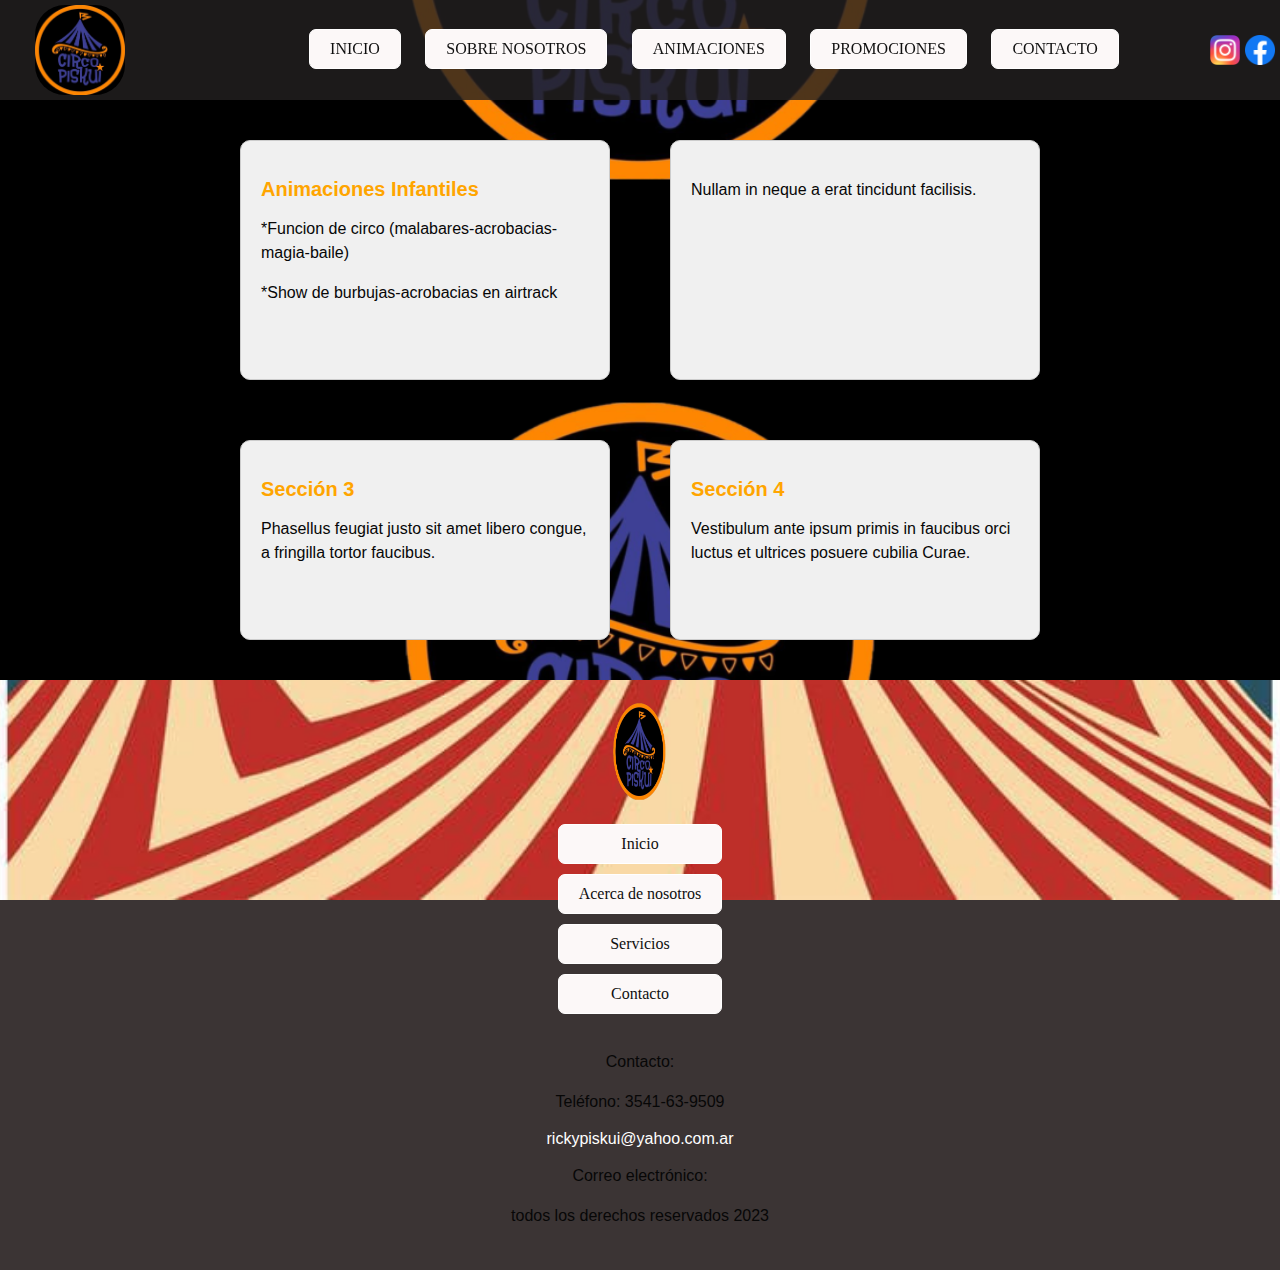
==== pages/conocemas.html @ f5c19840 "add pages img css and index file" ====
<!DOCTYPE html>
<html lang="en">
<head>
    <meta charset="UTF-8">
    <meta name="viewport" content="width=device-width, initial-scale=1.0">
    <title>Document</title>
    <link rel="stylesheet" href="../css/styles.css">
</head>
<body>
    <header class="header">
        <img class="logo" src="../img/circo.PNG" alt="Circo PISKUI">
        <nav class="header__nav">
             <label for=""></label>
            
            <ul class="header__nav__ul">
                <li class="header__nav__ul__li"><a href="../index.html">INICIO</a></li>
                <li class="header__nav__ul_li"><a href="#">SOBRE NOSOTROS</a></li>
                <li class="header_nav_ul_li"><a class="header_nav_ul_li_a" href="#">ANIMACIONES</a></li>
                <li><a href="">PROMOCIONES</a></li>
                <li class="header_nav_ul_li"><a class="header_nav_ul_li_a" href="./pages/contacto.html">CONTACTO</a></li>
            </ul> 
               <div class="adentro">
            <a href="https://www.instagram.com/circopiskui/#" target="_blank">
                <img class="insta" src="../img/Instagram_logo_2016.svg.webp" alt="">
            </a>
            <a href="https://www.facebook.com/photo/?fbid=583159562571767&set=a.583159469238443&__tn__=%3C" target="_blank">
                <img class="face" src="../img/Facebook_f_logo_(2019).svg.png" alt="">
            </a>
              </div>  
        </nav>
    </header>
    <main> 

    <body class="grid1">
        <div class="grid-container">
            <!-- Sección 1 -->
            <div class="grid-item">
                <h2>Animaciones Infantiles</h2>
                 <p>*Funcion de circo (malabares-acrobacias-magia-baile) </p>
                <p>*Show de burbujas-acrobacias en airtrack</p>
            </div>
            
            <!-- Sección 2 -->
            <div class="grid-item">
                <h2></h2>
                <p>Nullam in neque a erat tincidunt facilisis.</p>
            </div>
            
            <!-- Sección 3 -->
            <div class="grid-item">
                <h2>Sección 3</h2>
                <p>Phasellus feugiat justo sit amet libero congue, a fringilla tortor faucibus.</p>
            </div>
            
            <!-- Sección 4 -->
            <div class="grid-item">
                <h2>Sección 4</h2>
                <p>Vestibulum ante ipsum primis in faucibus orci luctus et ultrices posuere cubilia Curae.</p>
            </div>
        </div>
    </main>
    <footer class="foter">
        <div class="footer-container">
          <div class="footer-logo">
            <img src="../img/circo sin bordes.png2.png" alt="Logo de tu empresa">
          </div>
          <div class="footer-links">
            <ul>
              <li><a href="#">Inicio</a></li>
              <li><a href="#">Acerca de nosotros</a></li>
              <li><a href="#">Servicios</a></li>
              <li><a href="#">Contacto</a></li>
            </ul>
          </div>
          <div class="footer-contact">
            <p>Contacto:</p>
            <p>Teléfono: 3541-63-9509</p>
                    rickypiskui@yahoo.com.ar
                    <p>Correo electrónico: </p>
             <p>todos los derechos reservados 2023</p>
          </div>
        </div>
        <div class="footer-social">
          <a href="#"><i class="fab fa-facebook"></i></a>
          <a href="#"><i class="fab fa-twitter"></i></a>
          <a href="#"><i class="fab fa-instagram"></i></a>
        </div>
      </footer>
</body>
</html>
---- css/styles.css ----
/* Estilos generales */
body {
    background-color: black;
    margin: 0;
    padding: 0;
    font-family: Arial, sans-serif;
    color: #fff;
}

.container {
    max-width: 1200px;
    margin: 0 auto;
    padding: 20px;
}

/* Encabezado */
header {
    background-color: rgba(35, 33, 33, 0.8);
    text-align: center;
    height: 100px;
    position: sticky;
    top: 0;
    z-index: 10;
}

.logo {
    max-width: 200px;
    width: 90px;
    height: 90px;
    border-radius: 30px;
    position: absolute;
    left: 35px;
    top: 50%;
    transform: translateY(-50%);
    z-index: 9;
}

nav {
    display: flex;
    align-items: center;
    justify-content: space-between;
    padding-top: 1%;
}

/* Redes sociales */
.insta, .face, .position1, .position2, .position3 {
    position: absolute;
    background-position: center center;
    background-size: cover;
    width: 30px;
    height: 30px;
}

.insta {
    right: 40px;
    top: 50%;
    transform: translateY(-50%);
}

.face {
    right: 5px;
    top: 50%;
    transform: translateY(-50%);
}

.position1 {
    background-image: url(../img/Instagram_logo_2016.svg.webp);
    left: 100px;
    bottom: 50px;
}

.position2 {
    background-image: url(../img/Facebook_f_logo_\(2019\).svg.png);
    left: 150px;
    bottom: 90px;
}

.position3 {
    background-image: url(../img/whatsapp-logo-transparent-free-png.webp);
    left: 45px;
    bottom: 135px;
}

/* Menú de navegación */
ul {
    list-style: none;
    padding: 0;
    text-align: center center;
    margin-left: 10%;
}

li {
    display: inline-block;
    margin-left: 20px;
    border: 1px solid white;
    padding: 10px 20px;
    border-radius: 7px;
    text-align: center center;
    background-color: rgb(252, 248, 248);

}

a {
    text-decoration: none;
    color: rgb(15, 15, 15);
    font-family: Cambria, Cochin, Georgia, Times, 'Times New Roman', serif;
    font-size: medium;
}

li:hover a {
    color: orange;
}

/* Sección de entrada */
video {
    width: 100%;
    height: auto;
}

/* Sección de introducción */
.intro {
    background-color: black;
    background-image: url(../img/WhatsApp\ Image\ 2023-09-02\ at\ 14.44.37.jpeg);
    background-repeat: no-repeat;
    background-attachment: fixed;
    height: 1100px;
    background-size: cover;
    text-align: center;
    font-size: xx-large;
    font-family: 'Roboto', sans-serif; ;
    padding-top: 100px; /* Espaciado superior para el contenido */
}
.intro1{
    font-family: 'Roboto', sans-serif;
    font-size: xx-large;
}
.textoprimero{
    color: #ccc;
}
/* Otras secciones */
.position4 {
    background-image: url(../img/aereo.jpeg);
    position: relative;
    background-position: center center;
    background-size: contain;
    background-repeat: no-repeat;
    height: 300px;
    width: 300px;
    transition: all 0.3s;
}


/* Sección de fotos */
.fotoss {
    display: flex;
    width: 100%;
    height: 30%;
    flex-wrap: wrap;
    justify-content: center;
    margin-top: 20px;
}

.imgg {
    width:0% ;
    flex-grow: 1;
    max-width: 300px;
    margin: 10px;
    object-fit: cover;
    opacity: 1;
    transition: transform 0.3s, filter 0.3s;
}

.imgg:hover {
    cursor: pointer;
    transform: scale(1.2);
    filter: contrast(120%);
}

/* Sección de videos */
.youtube {
   padding-bottom: 50%;

    width: 100%;
    height: 0;
    overflow: hidden;
}

/* Sección de shows */
.shows {
    background-image: url(../img/WhatsApp\ Image\ 2023-08-31\ at\ 13.46.02\ \(1\).jpeg);
    background-color: black;
    background-repeat: no-repeat;
    background-attachment: fixed;
    background-size: cover;
    text-align: center;
    font-size: xx-large;
    font-family: Verdana, Geneva, Tahoma, sans-serif;
    padding-top: 100px; /* Espaciado superior para el contenido */
}

.show1, .show2 {
    height: 600px;
    width: 100%;
    border: 1px solid rgba(215, 206, 206, 0.833);
    color: #f7f7f4;
    font-size: medium;
    border-radius: 20px;
    margin-top: 20px; /* Espaciado entre los elementos */
    box-sizing: border-box; /* Evitar que los bordes afecten el ancho total */
}
.conocemas1{
    color: aliceblue;
    width: 30px;
    height: 30px;
}
.show2 {
    margin-left: auto; /* Centrar en pantallas grandes */
    margin-right: auto; /* Centrar en pantallas grandes */
}
.imgshow1{
    border-radius: 20px;
}
/* Sección de promociones */
.promociones {
    background-image: url(../img/WhatsApp\ Image\ 2023-09-02\ at\ 14.41.01.jpeg);
    background-size: cover;
    background-attachment: fixed;
    text-align: center;
    font-size: xx-large;
    font-family: Verdana, Geneva, Tahoma, sans-serif;
    padding-top: 100px; /* Espaciado superior para el contenido */
    border-radius: 1000px;
}

.textopromo {
    width: 100%;
    max-width: 500px; /* Limitar el ancho del texto */
    border: 1px solid rgba(0, 0, 0, 0.8);
    background-color: rgba(0, 0, 0, 0.8);
    color: #131212;
    font-size: medium;
    margin: 0 auto; /* Centrar en pantallas más grandes */
    padding: 20px; /* Espaciado interior */
    box-sizing: border-box; /* Evitar que los bordes afecten el ancho total */
}

.bugggy {
    width: 100%;
    max-width: 500px; /* Limitar el ancho de la imagen */
    height: auto;
    background-position: center center;
    background-repeat: repeat;
    background-image: url(../img/el\ buggy.jpeg);
    margin: 0 auto; /* Centrar en pantallas más grandes */
    margin-top: 20px; /* Espaciado superior */
    padding: 20px; /* Espaciado interior */
    box-sizing: border-box; /* Evitar que los bordes afecten el ancho total */
}

/* Sección de contacto */
.contacto1 {
    height: 400px;
    background-image: url(../img/fondo2.jpeg);
    background-attachment: fixed;
    background-repeat: no-repeat;
    background-position: center center;
    background-size: cover;
    text-align: center;
}
.contacto2{
    color: rgb(68, 0, 255);
    font-size: 300%;
}
.linea1{
    height: 30px;
}
.contacto3{
    color: rgb(33, 8, 254);
    font-size: xx-large;
}
/* Pie de página */
.foter {
    background-image: url(../img/WhatsApp\ Image\ 2023-09-13\ at\ 16.31.18.jpeg);
    background-repeat: no-repeat;
    background-attachment: fixed;
    background-position: center center;
    background-size: cover;
    height: 550px;
    background-color: #3b3434;
    color: #fff;
    padding: 20px 0;
    text-align: center;
}

.footer-container {
    display: flex;
    flex-direction: column; /* Cambiar a diseño de columna en pantallas más pequeñas */
    align-items: center; /* Centrar elementos horizontalmente */
    max-width: 1200px;
    margin: 0 auto;
}

.footer-logo img {
    width: 100px;
    height: 100px;
}

.footer-links ul {
    list-style: none;
    padding: 0;
    margin: 20px 0; /* Espaciado entre los enlaces */
}

.footer-links li {
    display: block; /* Cambiar a diseño de bloque en pantallas más pequeñas */
    margin: 10px 0; /* Espaciado entre los elementos */
}

.footer-social a {
    font-size: 24px;
    margin: 10px 0; /* Espaciado entre los iconos de redes sociales */
}
/* Estilos generales */
.grid1 {
    font-family: Arial, sans-serif;
    margin: 0;
    padding: 0;
    background-image: url(../img/circo\ sin\ bordes.png);
    background-position: center center;
    background-size: contain;

}

/* Contenedor de la cuadrícula */
.grid-container {
    height: 500px;
    display: grid;
    grid-template-columns: repeat(2, 1fr);
    grid-gap: 60px;
    max-width: 800px;
    margin: 20px auto;
    padding: 20px;
}

/* Estilos de las secciones */
.grid-item {
    background-color: #f0f0f0;
    padding: 20px;
    border: 1px solid #ccc;
    border-radius: 10px;
    transition: transform 0.2s, box-shadow 0.2s;
}

/* Estilos de texto */
h2 {
    font-size: 20px;
    margin-bottom: 10px;
    color: orange;
}

p {
    font-size: 16px;
    line-height: 1.5;
    color: #070707;
}

/* Efecto hover interactivo */
.grid-item:hover {
    transform: scale(1.70);
    box-shadow: 0 0 10px rgba(0, 0, 0, 0.3);
}

/* Media queries para diseño responsive */
@media screen and (max-width: 768px) {
    .grid-container {
        grid-template-columns: 1fr; /* Una columna en pantallas pequeñas */
    }
}
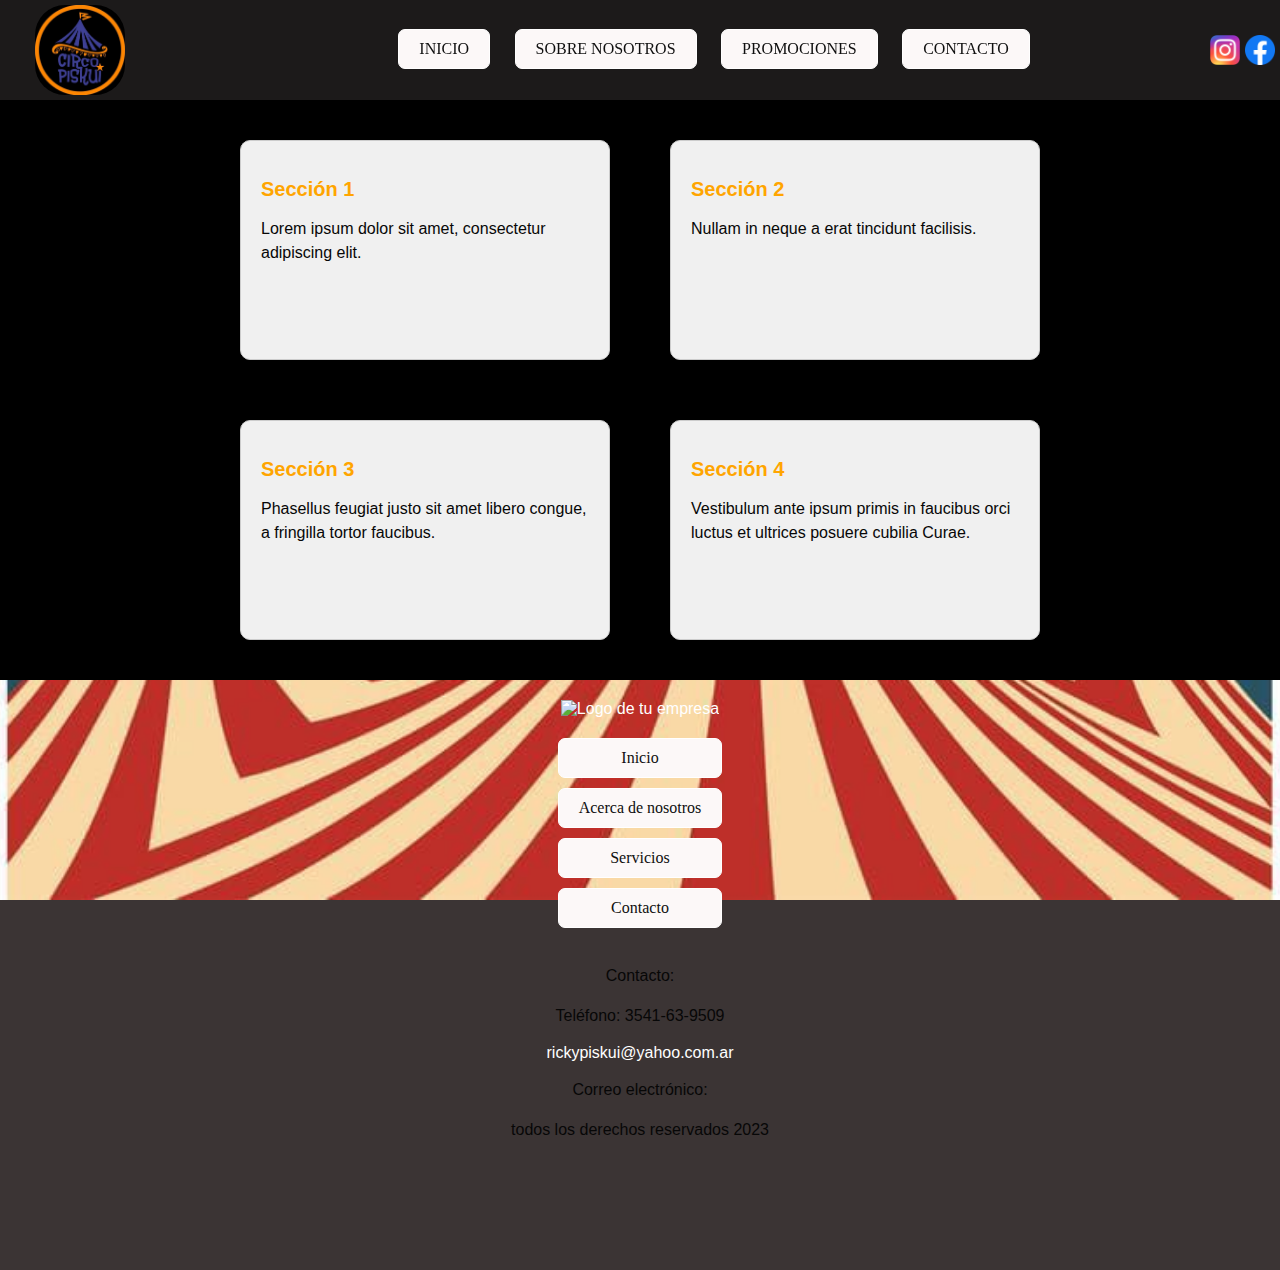
==== commit 085fd7ec: "add modified index" ====
--- a/pages/conocemas.html
+++ b/pages/conocemas.html
@@ -3,88 +3,84 @@
 <head>
     <meta charset="UTF-8">
     <meta name="viewport" content="width=device-width, initial-scale=1.0">
-    <title>Document</title>
+    <title>conocemas</title>
     <link rel="stylesheet" href="../css/styles.css">
 </head>
 <body>
-    <header class="header">
-        <img class="logo" src="../img/circo.PNG" alt="Circo PISKUI">
-        <nav class="header__nav">
-             <label for=""></label>
-            
-            <ul class="header__nav__ul">
-                <li class="header__nav__ul__li"><a href="../index.html">INICIO</a></li>
-                <li class="header__nav__ul_li"><a href="#">SOBRE NOSOTROS</a></li>
-                <li class="header_nav_ul_li"><a class="header_nav_ul_li_a" href="#">ANIMACIONES</a></li>
-                <li><a href="">PROMOCIONES</a></li>
-                <li class="header_nav_ul_li"><a class="header_nav_ul_li_a" href="./pages/contacto.html">CONTACTO</a></li>
-            </ul> 
-               <div class="adentro">
-            <a href="https://www.instagram.com/circopiskui/#" target="_blank">
-                <img class="insta" src="../img/Instagram_logo_2016.svg.webp" alt="">
-            </a>
-            <a href="https://www.facebook.com/photo/?fbid=583159562571767&set=a.583159469238443&__tn__=%3C" target="_blank">
-                <img class="face" src="../img/Facebook_f_logo_(2019).svg.png" alt="">
-            </a>
-              </div>  
-        </nav>
-    </header>
-    <main> 
+  <header class="header">
+    <img class="logo" src="../img/circo.PNG" alt="Circo PISKUI">
+    <nav class="header__nav">
+         <label for=""></label>
+        
+        <ul class="header__nav__ul">
+            <li class="header__nav__ul__li"><a href="#intro">INICIO</a></li>
+            <li class="header__nav__ul_li"><a href="#sobrenosotros">SOBRE NOSOTROS</a></li>
+            <li><a href="">PROMOCIONES</a></li>
+            <li class="header_nav_ul_li"><a class="header_nav_ul_li_a" href=>CONTACTO</a></li>
+        </ul> 
+           <div class="adentro">
+        <a href="https://www.instagram.com/circopiskui/#" target="_blank">
+            <img class="insta" src="../img/Instagram_logo_2016.svg.webp" alt="">
+        </a>
+        <a href="https://www.facebook.com/photo/?fbid=583159562571767&set=a.583159469238443&__tn__=%3C" target="_blank">
+            <img class="face" src="../img/Facebook_f_logo_(2019).svg.png" alt="">
+        </a>
+          </div>  
+    </nav>
+</header>
 
-    <body class="grid1">
-        <div class="grid-container">
-            <!-- Sección 1 -->
-            <div class="grid-item">
-                <h2>Animaciones Infantiles</h2>
-                 <p>*Funcion de circo (malabares-acrobacias-magia-baile) </p>
-                <p>*Show de burbujas-acrobacias en airtrack</p>
-            </div>
-            
-            <!-- Sección 2 -->
-            <div class="grid-item">
-                <h2></h2>
-                <p>Nullam in neque a erat tincidunt facilisis.</p>
-            </div>
-            
-            <!-- Sección 3 -->
-            <div class="grid-item">
-                <h2>Sección 3</h2>
-                <p>Phasellus feugiat justo sit amet libero congue, a fringilla tortor faucibus.</p>
-            </div>
-            
-            <!-- Sección 4 -->
-            <div class="grid-item">
-                <h2>Sección 4</h2>
-                <p>Vestibulum ante ipsum primis in faucibus orci luctus et ultrices posuere cubilia Curae.</p>
-            </div>
+    <div class="grid-container">
+        <!-- Sección 1 -->
+        <div class="grid-item">
+            <h2>Sección 1</h2>
+            <p>Lorem ipsum dolor sit amet, consectetur adipiscing elit.</p>
         </div>
-    </main>
+        
+        <!-- Sección 2 -->
+        <div class="grid-item">
+            <h2>Sección 2</h2>
+            <p>Nullam in neque a erat tincidunt facilisis.</p>
+        </div>
+        
+        <!-- Sección 3 -->
+        <div class="grid-item">
+            <h2>Sección 3</h2>
+            <p>Phasellus feugiat justo sit amet libero congue, a fringilla tortor faucibus.</p>
+        </div>
+        
+        <!-- Sección 4 -->
+        <div class="grid-item">
+            <h2>Sección 4</h2>
+            <p>Vestibulum ante ipsum primis in faucibus orci luctus et ultrices posuere cubilia Curae.</p>
+        </div>
+    </div>
     <footer class="foter">
-        <div class="footer-container">
-          <div class="footer-logo">
-            <img src="../img/circo sin bordes.png2.png" alt="Logo de tu empresa">
-          </div>
-          <div class="footer-links">
-            <ul>
-              <li><a href="#">Inicio</a></li>
-              <li><a href="#">Acerca de nosotros</a></li>
-              <li><a href="#">Servicios</a></li>
-              <li><a href="#">Contacto</a></li>
-            </ul>
-          </div>
-          <div class="footer-contact">
-            <p>Contacto:</p>
-            <p>Teléfono: 3541-63-9509</p>
-                    rickypiskui@yahoo.com.ar
-                    <p>Correo electrónico: </p>
-             <p>todos los derechos reservados 2023</p>
-          </div>
+      <div class="footer-container">
+        <div class="footer-logo">
+          <img src="img/circo.PNG" alt="Logo de tu empresa">
         </div>
-        <div class="footer-social">
-          <a href="#"><i class="fab fa-facebook"></i></a>
-          <a href="#"><i class="fab fa-twitter"></i></a>
-          <a href="#"><i class="fab fa-instagram"></i></a>
+        <div class="footer-links">
+          <ul>
+            <li><a href="#">Inicio</a></li>
+            <li><a href="#">Acerca de nosotros</a></li>
+            <li><a href="#">Servicios</a></li>
+            <li><a href="#">Contacto</a></li>
+          </ul>
         </div>
-      </footer>
+        <div class="footer-contact">
+          <p>Contacto:</p>
+          <p>Teléfono: 3541-63-9509</p>
+                  rickypiskui@yahoo.com.ar
+                  <p>Correo electrónico: </p>
+           <p>todos los derechos reservados 2023</p>
+        </div>
+      </div>
+      <div class="footer-social">
+        <a href="#"><i class="fab fa-facebook"></i></a>
+        <a href="#"><i class="fab fa-twitter"></i></a>
+        <a href="#"><i class="fab fa-instagram"></i></a>
+      </div>
+    </footer>
 </body>
-</html>+</html>
+
--- a/css/styles.css
+++ b/css/styles.css
@@ -366,13 +366,7 @@
 
 /* Efecto hover interactivo */
 .grid-item:hover {
-    transform: scale(1.70);
+    transform: scale(1.50);
     box-shadow: 0 0 10px rgba(0, 0, 0, 0.3);
 }
 
-/* Media queries para diseño responsive */
-@media screen and (max-width: 768px) {
-    .grid-container {
-        grid-template-columns: 1fr; /* Una columna en pantallas pequeñas */
-    }
-}
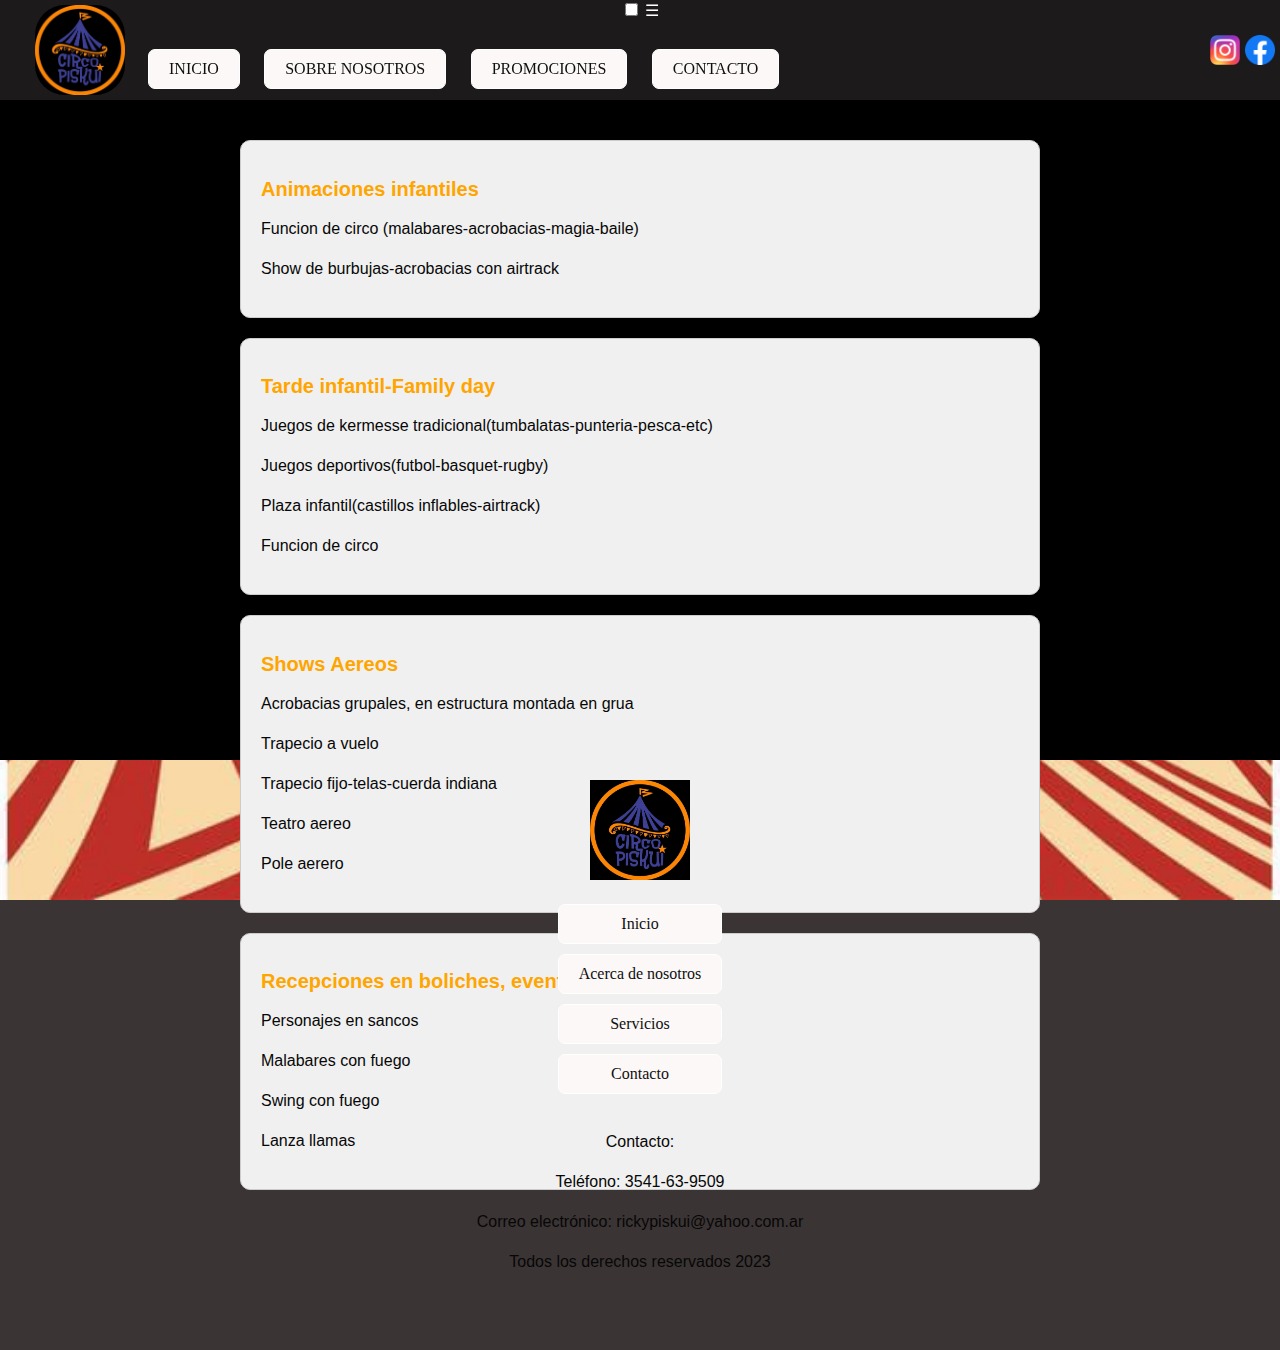
==== commit c27f333c: "add modified index" ====
--- a/pages/conocemas.html
+++ b/pages/conocemas.html
@@ -3,84 +3,96 @@
 <head>
     <meta charset="UTF-8">
     <meta name="viewport" content="width=device-width, initial-scale=1.0">
-    <title>conocemas</title>
+    <title>Circo PISKUI</title>
     <link rel="stylesheet" href="../css/styles.css">
 </head>
 <body>
   <header class="header">
     <img class="logo" src="../img/circo.PNG" alt="Circo PISKUI">
+    <input type="checkbox" id="menu-toggle">
+    <label for="menu-toggle" class="menu-icon">&#9776;</label>
     <nav class="header__nav">
-         <label for=""></label>
-        
         <ul class="header__nav__ul">
             <li class="header__nav__ul__li"><a href="#intro">INICIO</a></li>
-            <li class="header__nav__ul_li"><a href="#sobrenosotros">SOBRE NOSOTROS</a></li>
-            <li><a href="">PROMOCIONES</a></li>
-            <li class="header_nav_ul_li"><a class="header_nav_ul_li_a" href=>CONTACTO</a></li>
-        </ul> 
-           <div class="adentro">
-        <a href="https://www.instagram.com/circopiskui/#" target="_blank">
-            <img class="insta" src="../img/Instagram_logo_2016.svg.webp" alt="">
-        </a>
-        <a href="https://www.facebook.com/photo/?fbid=583159562571767&set=a.583159469238443&__tn__=%3C" target="_blank">
-            <img class="face" src="../img/Facebook_f_logo_(2019).svg.png" alt="">
-        </a>
-          </div>  
+            <li class="header__nav__ul__li"><a href="#sobrenosotros">SOBRE NOSOTROS</a></li>
+            <li><a href="#">PROMOCIONES</a></li>
+            <li><a href="#">CONTACTO</a></li>
+        </ul>
+        <div class="adentro">
+            <a href="https://www.instagram.com/circopiskui/#" target="_blank">
+                <img class="insta" src="../img/Instagram_logo_2016.svg.webp" alt="">
+            </a>
+            <a href="https://www.facebook.com/photo/?fbid=583159562571767&set=a.583159469238443&__tn__=%3C" target="_blank">
+                <img class="face" src="../img/Facebook_f_logo_(2019).svg.png" alt="">
+            </a>
+        </div>
     </nav>
 </header>
+<main>
+     <section class="conocemass">
+        <div class="grid-container">
+            <!-- Sección 1 -->
+            <div class="grid-item">
+                <h2>Animaciones infantiles</h2>
+                <p>Funcion de circo (malabares-acrobacias-magia-baile)</p>
+                <p>Show de burbujas-acrobacias con airtrack</p>
+            </div>
 
-    <div class="grid-container">
-        <!-- Sección 1 -->
-        <div class="grid-item">
-            <h2>Sección 1</h2>
-            <p>Lorem ipsum dolor sit amet, consectetur adipiscing elit.</p>
+            <!-- Sección 2 -->
+            <div class="grid-item">
+                <h2>Tarde infantil-Family day</h2>
+                <p>Juegos de kermesse tradicional(tumbalatas-punteria-pesca-etc)</p>
+                <p>Juegos deportivos(futbol-basquet-rugby)</p>
+                <p>Plaza infantil(castillos inflables-airtrack)</p>
+                <p> Funcion de circo</p>
+            </div>
+
+            <!-- Sección 3 -->
+            <div class="grid-item">
+                <h2>Shows Aereos</h2>
+                <p>Acrobacias grupales, en estructura montada en grua</p>
+                <p>Trapecio a vuelo</p>
+                <p>Trapecio fijo-telas-cuerda indiana</p>
+                <p>Teatro aereo</p>
+                <p>Pole aerero</p>
+            </div>
+
+            <!-- Sección 4 -->
+            <div class="grid-item">
+                <h2>Recepciones en boliches, eventos varios</h2>
+                <p>Personajes en sancos</p>
+                <p>Malabares con fuego</p>
+                <p>Swing con fuego</p>
+                <p>Lanza llamas</p>
+            </div>
         </div>
-        
-        <!-- Sección 2 -->
-        <div class="grid-item">
-            <h2>Sección 2</h2>
-            <p>Nullam in neque a erat tincidunt facilisis.</p>
+    </section>
+</main>
+<footer class="foter">
+    <div class="footer-container">
+        <div class="footer-logo">
+            <img src="../img/circo.PNG" alt="Logo de tu empresa">
         </div>
-        
-        <!-- Sección 3 -->
-        <div class="grid-item">
-            <h2>Sección 3</h2>
-            <p>Phasellus feugiat justo sit amet libero congue, a fringilla tortor faucibus.</p>
+        <div class="footer-links">
+            <ul>
+                <li><a href="#">Inicio</a></li>
+                <li><a href="#">Acerca de nosotros</a></li>
+                <li><a href="#">Servicios</a></li>
+                <li><a href="#">Contacto</a></li>
+            </ul>
         </div>
-        
-        <!-- Sección 4 -->
-        <div class="grid-item">
-            <h2>Sección 4</h2>
-            <p>Vestibulum ante ipsum primis in faucibus orci luctus et ultrices posuere cubilia Curae.</p>
+        <div class="footer-contact">
+            <p>Contacto:</p>
+            <p>Teléfono: 3541-63-9509</p>
+            <p>Correo electrónico: rickypiskui@yahoo.com.ar</p>
+            <p>Todos los derechos reservados 2023</p>
         </div>
     </div>
-    <footer class="foter">
-      <div class="footer-container">
-        <div class="footer-logo">
-          <img src="img/circo.PNG" alt="Logo de tu empresa">
-        </div>
-        <div class="footer-links">
-          <ul>
-            <li><a href="#">Inicio</a></li>
-            <li><a href="#">Acerca de nosotros</a></li>
-            <li><a href="#">Servicios</a></li>
-            <li><a href="#">Contacto</a></li>
-          </ul>
-        </div>
-        <div class="footer-contact">
-          <p>Contacto:</p>
-          <p>Teléfono: 3541-63-9509</p>
-                  rickypiskui@yahoo.com.ar
-                  <p>Correo electrónico: </p>
-           <p>todos los derechos reservados 2023</p>
-        </div>
-      </div>
-      <div class="footer-social">
+    <div class="footer-social">
         <a href="#"><i class="fab fa-facebook"></i></a>
         <a href="#"><i class="fab fa-twitter"></i></a>
         <a href="#"><i class="fab fa-instagram"></i></a>
-      </div>
-    </footer>
+    </div>
+</footer>
 </body>
 </html>
-
--- a/css/styles.css
+++ b/css/styles.css
@@ -208,10 +208,17 @@
     margin-top: 20px; /* Espaciado entre los elementos */
     box-sizing: border-box; /* Evitar que los bordes afecten el ancho total */
 }
+.texto3{
+    position: relative;
+    margin-right: 10%;
+}
 .conocemas1{
-    color: aliceblue;
-    width: 30px;
-    height: 30px;
+    color: black;
+    width: 40px;
+    height: 45px;
+    background-color: #f0f0f0;
+    border: 3px solid white;
+    border-radius: 7px;
 }
 .show2 {
     margin-left: auto; /* Centrar en pantallas grandes */
@@ -321,6 +328,10 @@
     margin: 10px 0; /* Espaciado entre los iconos de redes sociales */
 }
 /* Estilos generales */
+.conocemass{
+    width: 100%;
+    height: 100%;
+}
 .grid1 {
     font-family: Arial, sans-serif;
     margin: 0;
@@ -369,4 +380,69 @@
     transform: scale(1.50);
     box-shadow: 0 0 10px rgba(0, 0, 0, 0.3);
 }
-
+/* Estilos generales */
+body {
+    font-family: Arial, sans-serif;
+    margin: 0;
+    padding: 0;
+    background-color: black;
+    color: #fff;
+    height: 300%;
+}
+
+/* Contenedor de la cuadrícula */
+.grid-container {
+    display: grid;
+    grid-template-columns: repeat(1, 1fr); /* Cambia a una columna en pantallas pequeñas */
+    grid-gap: 20px;
+    max-width: 800px;
+    margin: 20px auto;
+    padding: 20px;
+}
+
+/* Estilos de las secciones */
+.grid-item {
+    background-color: #f0f0f0;
+    padding: 20px;
+    border: 1px solid #ccc;
+    border-radius: 10px;
+    transition: transform 0.2s, box-shadow 0.2s;
+}
+
+/* Estilos de texto */
+h2 {
+    font-size: 20px;
+    margin-bottom: 10px;
+    color: orange;
+}
+
+p {
+    font-size: 16px;
+    line-height: 1.5;
+    color: #070707;
+}
+
+/* Efecto hover interactivo */
+.grid-item:hover {
+    transform: scale(1.05); /* Cambia el valor para ajustar la escala en el hover */
+    box-shadow: 0 0 10px rgba(0, 0, 0, 0.3);
+}
+
+/* Media query para pantallas más pequeñas */
+@media screen and (max-width: 768px) {
+    /* Ajusta los estilos para pantallas pequeñas aquí */
+    .grid-container {
+        grid-template-columns: repeat(1, 1fr); /* Una columna en pantallas pequeñas */
+    }
+}
+/* Contenedor de la cuadrícula */
+.grid-container {
+    display: grid;
+    grid-template-columns: repeat(1, 1fr); /* Cambia a una columna en pantallas pequeñas */
+    grid-gap: 20px;
+    max-width: 800px;
+    margin: 20px auto;
+    padding: 20px;
+    margin-bottom: 100px; /* Agrega margen inferior para evitar que entre en el footer */
+}
+
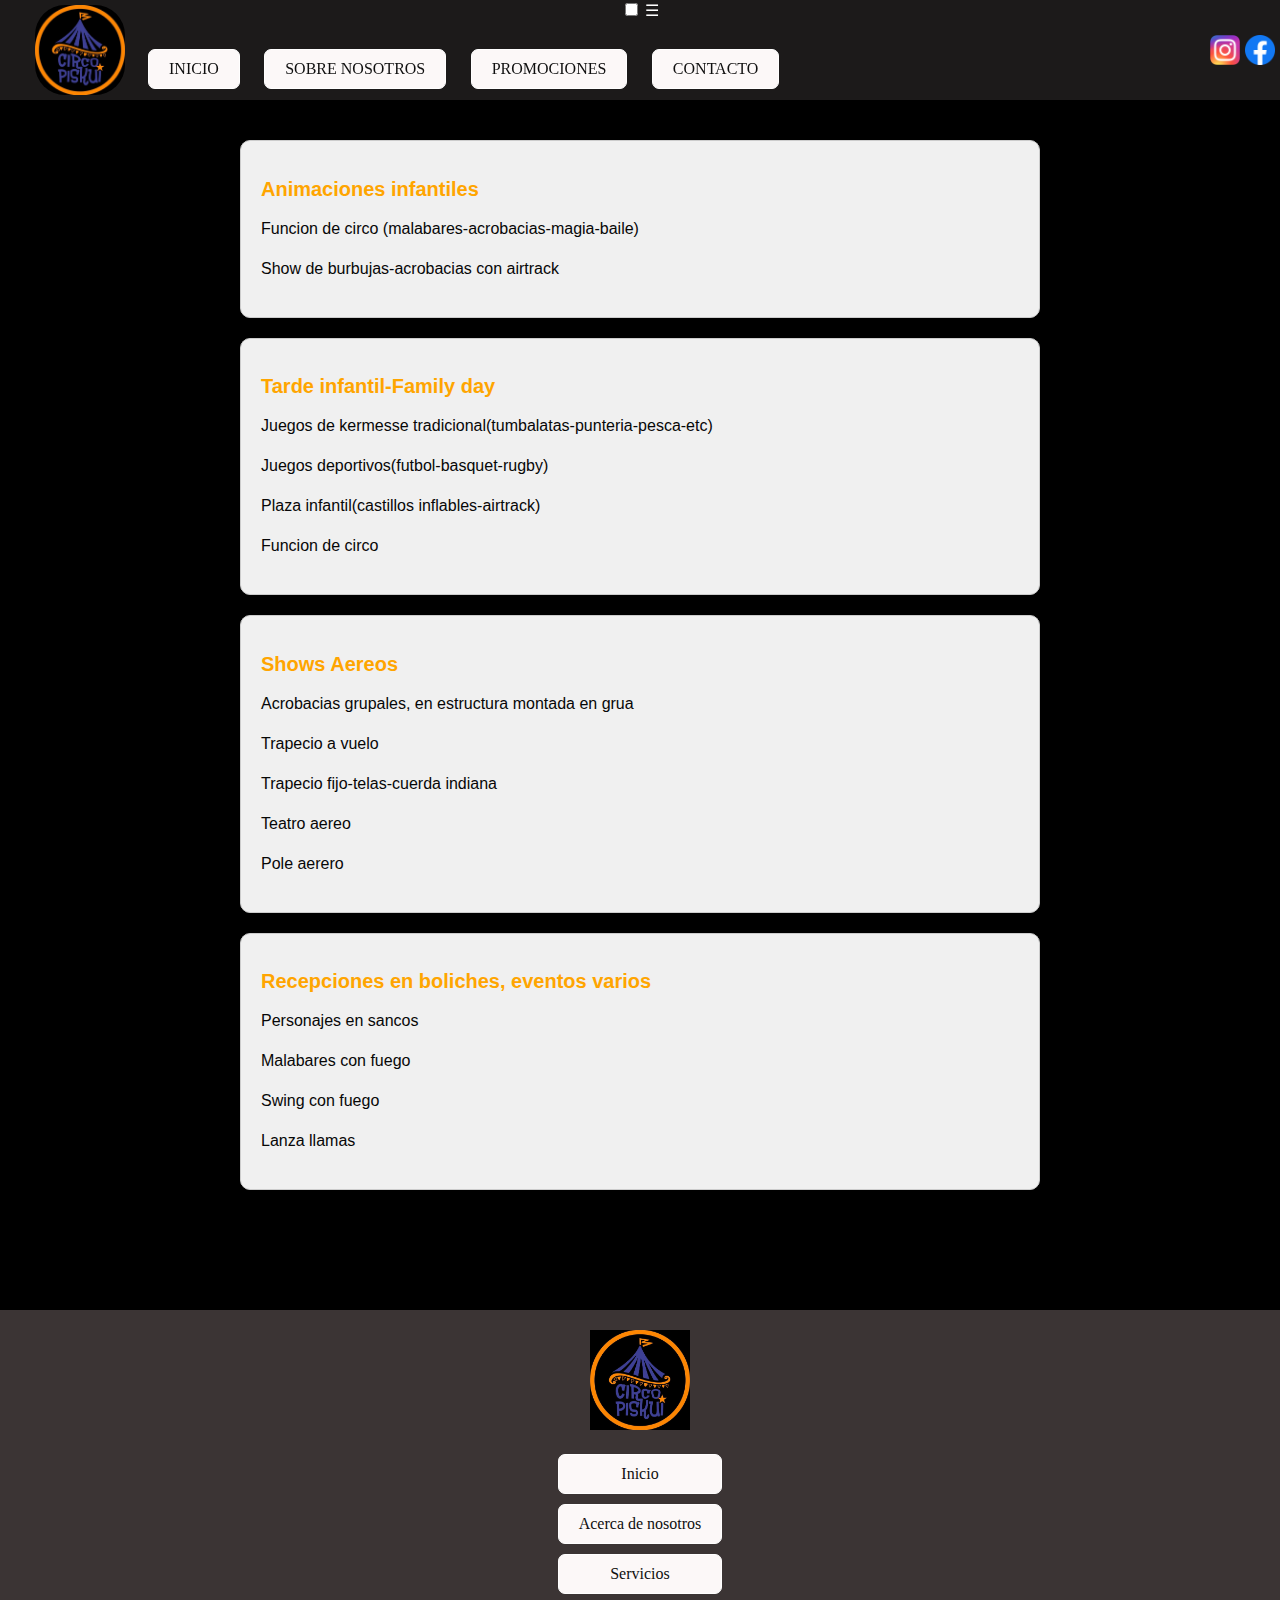
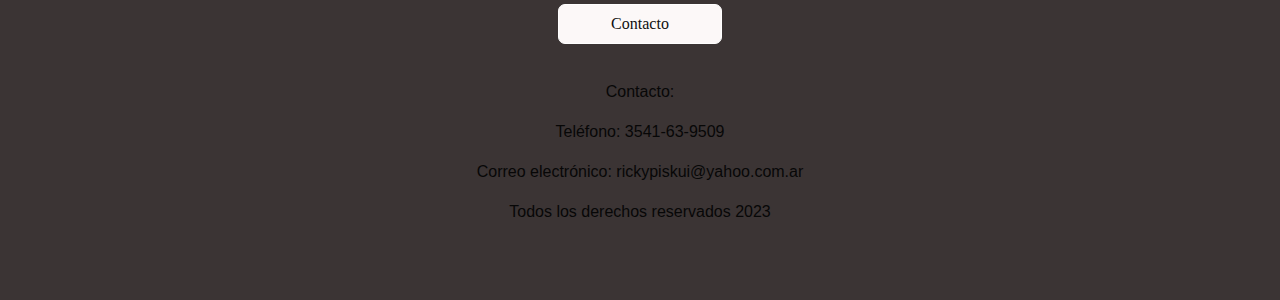
==== commit 26840e60: "add modified pages conocemas" ====
--- a/pages/conocemas.html
+++ b/pages/conocemas.html
@@ -13,10 +13,10 @@
     <label for="menu-toggle" class="menu-icon">&#9776;</label>
     <nav class="header__nav">
         <ul class="header__nav__ul">
-            <li class="header__nav__ul__li"><a href="#intro">INICIO</a></li>
-            <li class="header__nav__ul__li"><a href="#sobrenosotros">SOBRE NOSOTROS</a></li>
-            <li><a href="#">PROMOCIONES</a></li>
-            <li><a href="#">CONTACTO</a></li>
+            <li class="header__nav__ul__li"><a href="../index.html">INICIO</a></li>
+            <li class="header__nav__ul__li"><a href="../index.html">SOBRE NOSOTROS</a></li>
+            <li><a href="../index.html">PROMOCIONES</a></li>
+            <li><a href="../index.html">CONTACTO</a></li>
         </ul>
         <div class="adentro">
             <a href="https://www.instagram.com/circopiskui/#" target="_blank">
--- a/css/styles.css
+++ b/css/styles.css
@@ -332,19 +332,9 @@
     width: 100%;
     height: 100%;
 }
-.grid1 {
-    font-family: Arial, sans-serif;
-    margin: 0;
-    padding: 0;
-    background-image: url(../img/circo\ sin\ bordes.png);
-    background-position: center center;
-    background-size: contain;
-
-}
-
 /* Contenedor de la cuadrícula */
 .grid-container {
-    height: 500px;
+    height:100%;
     display: grid;
     grid-template-columns: repeat(2, 1fr);
     grid-gap: 60px;
@@ -387,9 +377,55 @@
     padding: 0;
     background-color: black;
     color: #fff;
-    height: 300%;
-}
-
+    height: 3px;
+    width: 100%;
+}
+
+/* Contenedor de la cuadrícula */
+.grid-container {
+    display: grid;
+    grid-template-columns: repeat(1, 1fr); /* Cambia a una columna en pantallas pequeñas */
+    grid-gap: 20px;
+    max-width: 600px;
+    margin: 20px auto;
+    padding: 20px;
+}
+
+/* Estilos de las secciones */
+.grid-item {
+    background-color: #f0f0f0;
+    padding: 20px;
+    border: 1px solid #ccc;
+    border-radius: 10px;
+    transition: transform 0.2s, box-shadow 0.2s;
+}
+
+/* Estilos de texto */
+h2 {
+    font-size: 20px;
+    margin-bottom: 10px;
+    color: orange;
+}
+
+p {
+    font-size: 16px;
+    line-height: 1.5;
+    color: #070707;
+}
+
+/* Efecto hover interactivo */
+.grid-item:hover {
+    transform: scale(1.05); /* Cambia el valor para ajustar la escala en el hover */
+    box-shadow: 0 0 10px rgba(0, 0, 0, 0.3);
+}
+
+/* Media query para pantallas más pequeñas */
+@media screen and (max-width: 768px) {
+    /* Ajusta los estilos para pantallas pequeñas aquí */
+    .grid-container {
+        grid-template-columns: repeat(1, 1fr); /* Una columna en pantallas pequeñas */
+    }
+}
 /* Contenedor de la cuadrícula */
 .grid-container {
     display: grid;
@@ -398,51 +434,6 @@
     max-width: 800px;
     margin: 20px auto;
     padding: 20px;
-}
-
-/* Estilos de las secciones */
-.grid-item {
-    background-color: #f0f0f0;
-    padding: 20px;
-    border: 1px solid #ccc;
-    border-radius: 10px;
-    transition: transform 0.2s, box-shadow 0.2s;
-}
-
-/* Estilos de texto */
-h2 {
-    font-size: 20px;
-    margin-bottom: 10px;
-    color: orange;
-}
-
-p {
-    font-size: 16px;
-    line-height: 1.5;
-    color: #070707;
-}
-
-/* Efecto hover interactivo */
-.grid-item:hover {
-    transform: scale(1.05); /* Cambia el valor para ajustar la escala en el hover */
-    box-shadow: 0 0 10px rgba(0, 0, 0, 0.3);
-}
-
-/* Media query para pantallas más pequeñas */
-@media screen and (max-width: 768px) {
-    /* Ajusta los estilos para pantallas pequeñas aquí */
-    .grid-container {
-        grid-template-columns: repeat(1, 1fr); /* Una columna en pantallas pequeñas */
-    }
-}
-/* Contenedor de la cuadrícula */
-.grid-container {
-    display: grid;
-    grid-template-columns: repeat(1, 1fr); /* Cambia a una columna en pantallas pequeñas */
-    grid-gap: 20px;
-    max-width: 800px;
-    margin: 20px auto;
-    padding: 20px;
     margin-bottom: 100px; /* Agrega margen inferior para evitar que entre en el footer */
 }
 
